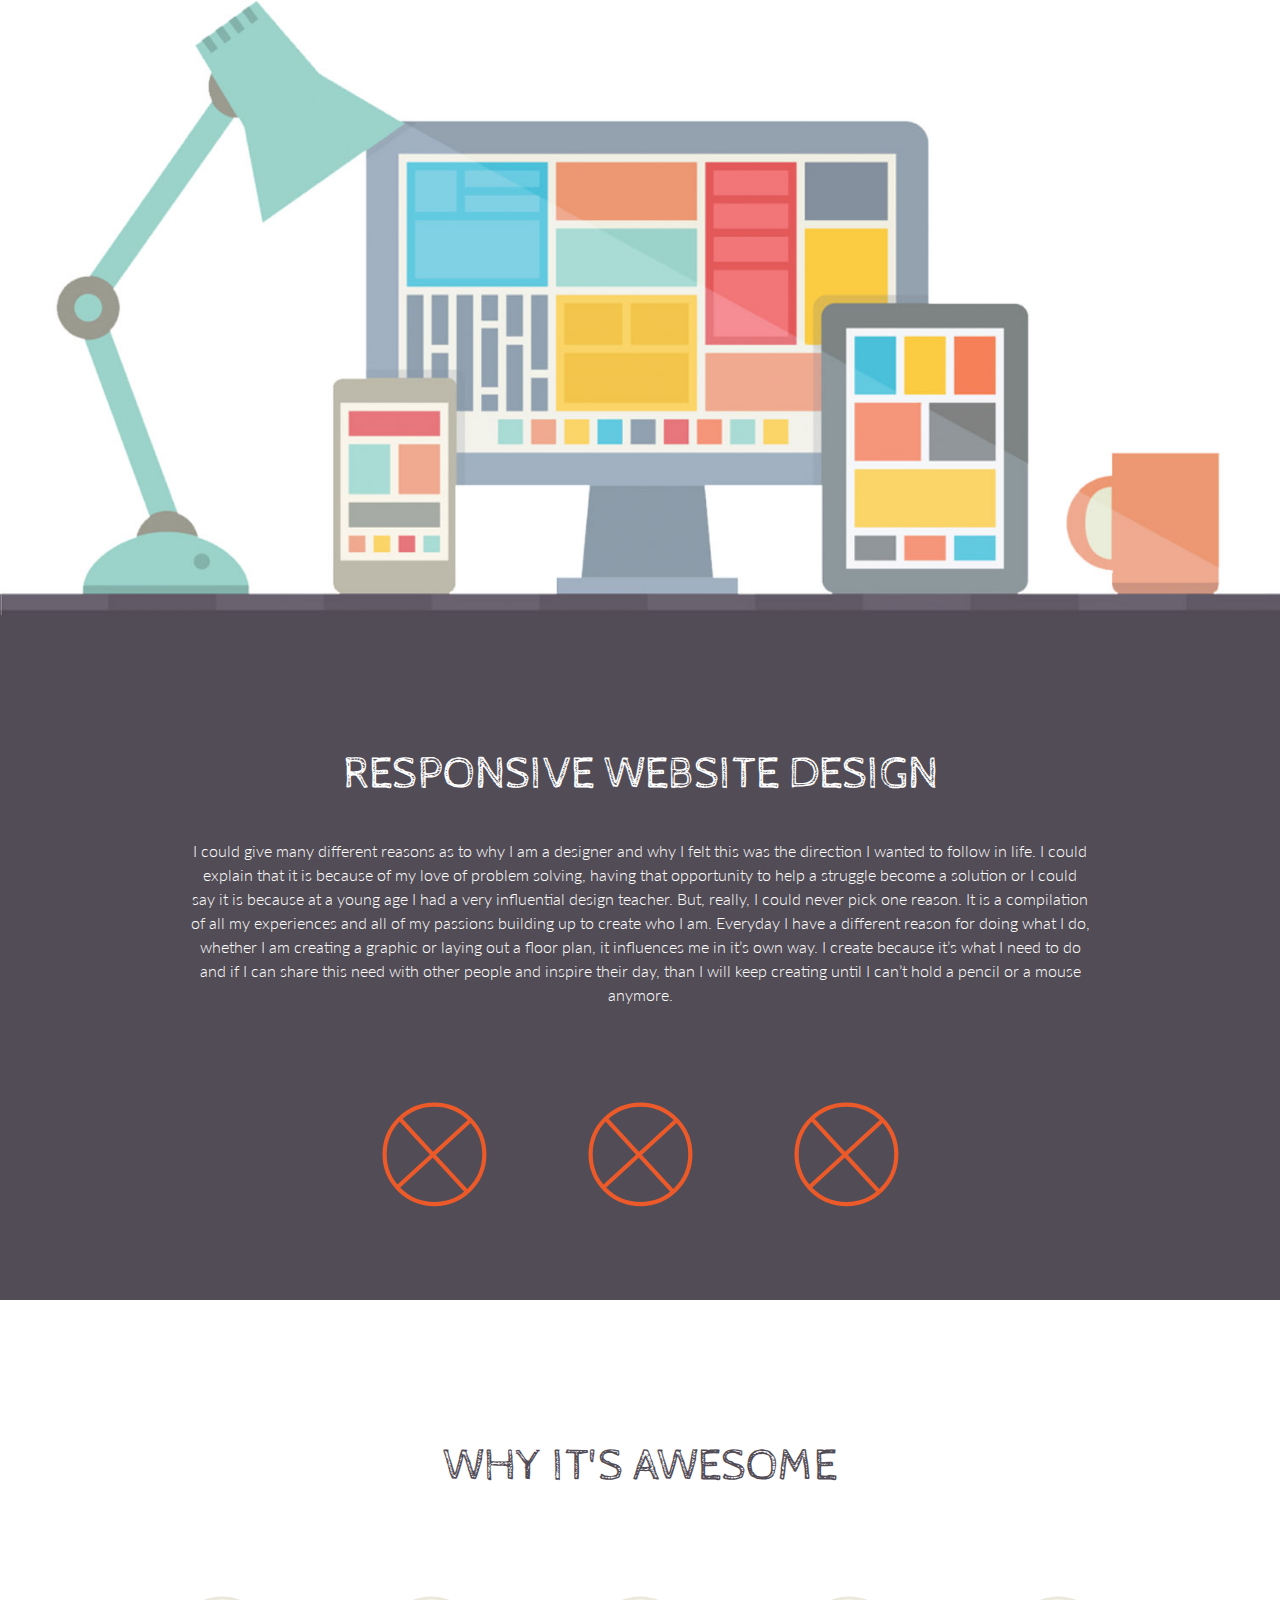
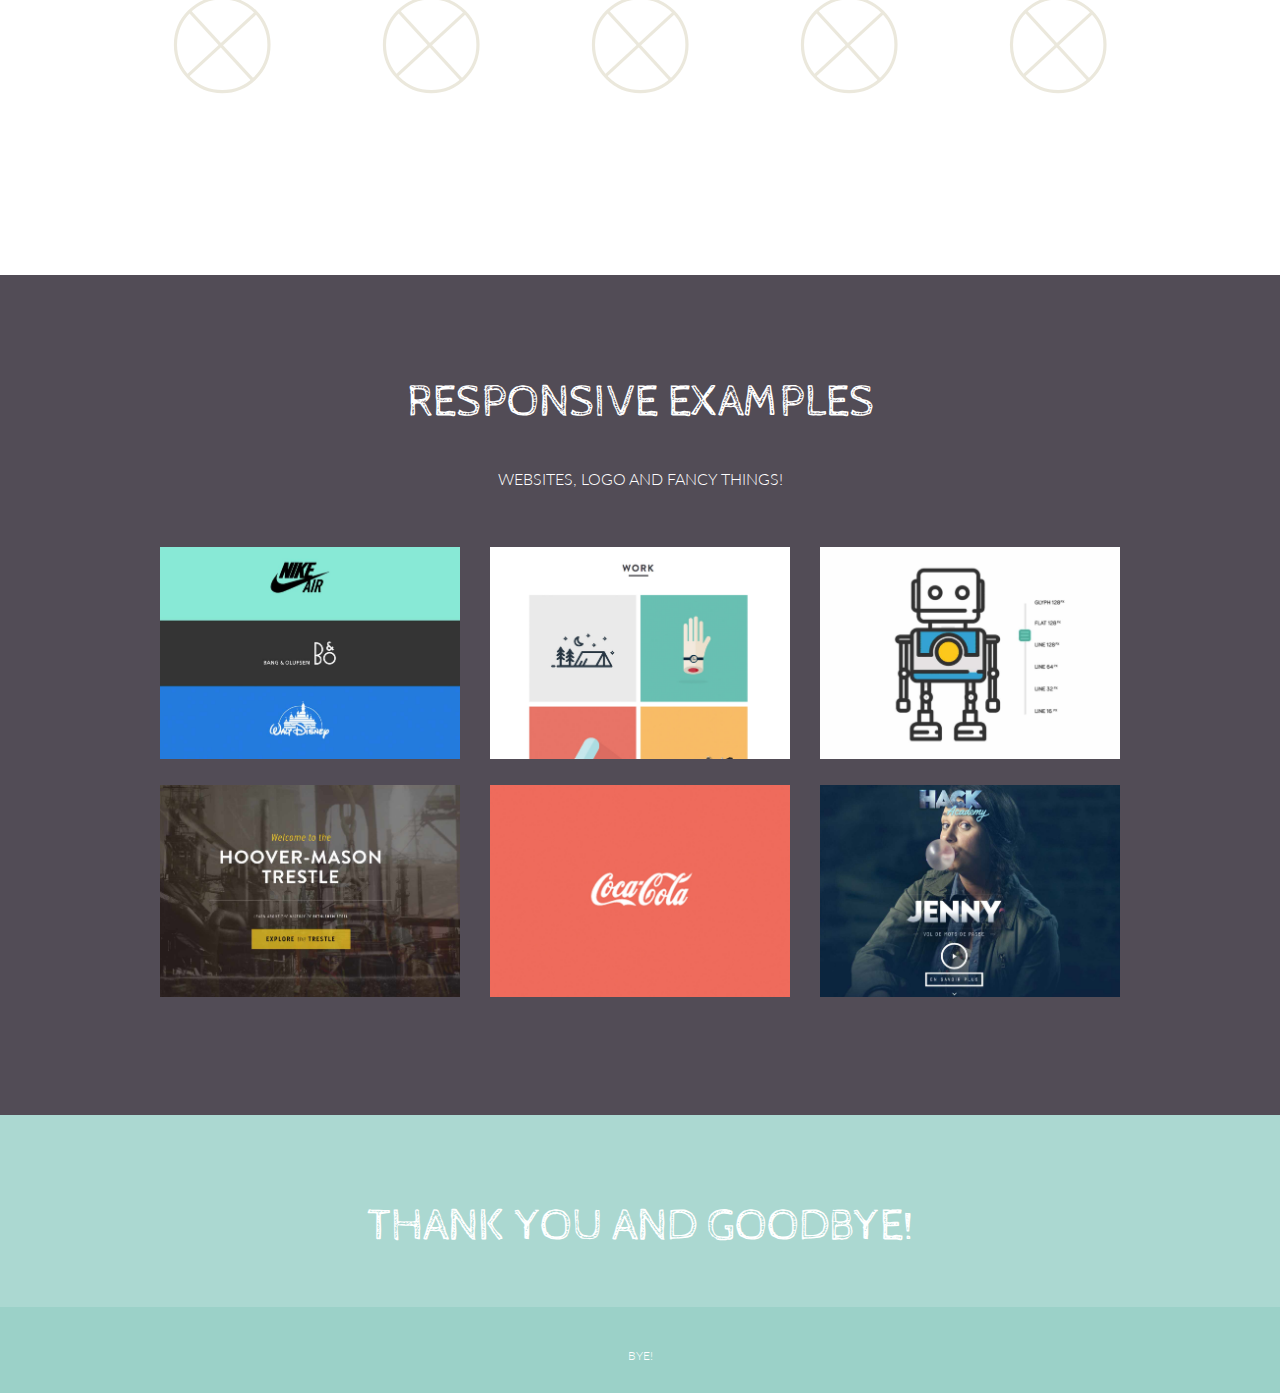
==== index.html @ fa308314 "initial commiy" ====
<!DOCTYPE html>
<html lang="en-ca">
<head>
	<meta charset="utf-8">
	<title>Responsive Website Design</title>
	<link href="css/main.css" rel="stylesheet">
	<link href="css/figure.css" rel="stylesheet">
	<link href='http://fonts.googleapis.com/css?family=Oswald:400,300,700' rel='stylesheet' type='text/css'>
	<link href='http://fonts.googleapis.com/css?family=Lato:300,400,300italic,400italic' rel='stylesheet' type='text/css'>
	<link href='https://fonts.googleapis.com/css?family=Cabin+Sketch' rel='stylesheet' type='text/css'>

</head>
<body>

<!-- <div class="nav">
	<a href="index.html"><img class="slogo" src="img/dot-o1.svg"></a>
	<ul class="links">
		<li><a href="#contact">CONTACT</a></li>
		<li><a href="#work">WOrk</a></li>
		<li><a href="#about">about</a></li>
	</ul>
</div>  -->

<section class="logo-section">
	<img class="logo" src="img/logo.svg" alt=""> 
	<!--<img class="arrow animated animation-name bounce" src="img/arrow.svg" alt="">  -->
</section>
	

<div id="about">
<section class="about-section">
	<h1> Responsive Website Design </h1>
	<p>I could give many different reasons as to why I am a designer and why I felt this was the direction I wanted to follow in life. I could explain that it is because of my love of problem solving, having that opportunity to help a struggle become a solution or I could say it is because at a young age I had a very influential design teacher. But, really, I could never pick one reason. It is a compilation of all my experiences and all of my passions building up to create who I am. Everyday I have a different reason for doing what I do, whether I am creating a graphic or laying out a floor plan, it influences me in it’s own way. I create because it’s what I need to do and if I can share this need with other people and inspire their day, than I will keep creating until I can’t hold a pencil or a mouse anymore.</p>
	<img class="me" src="img/dot-o1.svg" alt="">
	<img class="me" src="img/dot-o2.svg" alt="">
	<img class="me" src="img/dot-o3.svg" alt="">
</section>
</div>

<div id="designer">
<section class="designer-section">
	<h2>Why It's Awesome</h2>

	<figure class="card">
	<img class="designer" src="img/dot-1.svg" alt="web">
	<figcaption class="card__text">User Exprience</figcaption>
	</figure>

	<figure class="card">
	<img class="designer" src="img/dot-1.svg" alt="web">
	<figcaption class="card__text">Flexibility</figcaption>
	</figure>

	<figure class="card">
	<img class="designer" src="img/dot-1.svg" alt="web">
	<figcaption class="card__text">Looks Cool</figcaption>
	</figure>

	<figure class="card">
	<img class="designer" src="img/dot-1.svg" alt="web">
	<figcaption class="card__text">Print</figcaption>
	</figure>

	<figure class="card">
	<img class="designer" src="img/dot-1.svg" alt="web">
	<figcaption class="card__text">Marketing</figcaption>
	</figure>
</section>
</div>

<div id="work">
<section class="folio-section">
	<h1>Responsive Examples</h1>
	<p class="about">WEBSITES, LOGO AND FANCY THINGS!</p>
</section> 

<section class="portfolio-section">
	<a href="http://www.responsivelogos.co.uk/" target="_blank"><img class="portfolio fade" src="img/placeholder2.jpg" alt=""></a>
	<a href="http://sarahbootsma.ca/" target="_blank"><img class="portfolio fade" src="img/placeholder3.jpg" alt=""></a>
	<a href="http://iconsresponsive.com/" target="_blank"><img class="portfolio fade" src="img/placeholder4.jpg" alt=""></a>
</section> 

<section class="portfolio2-section">
	<a href="http://hoovermason.com/#/" target="_blank"><img class="portfolio fade" src="img/placeholder5.jpg" alt=""></a>
	<a href="whttp://www.hack-academy.fr/" target="_blank"><img class="portfolio fade" src="img/placeholder6.jpg" alt="NAV"></a>
	<a href="http://www.hack-academy.fr/" target="_blank"><img class="portfolio fade space" src="img/placeholder7.jpg" alt=""></a>
</section> 
</div> 

<div id="contact">
<section class="contact-section">
	<h1>THANK YOU AND GOODBYE!</h1> 
	<!-- <p class="connect1">THANK YOU AND GOODBYE!</p> -->
    <!--<a href="https://www.linkedin.com/pub/adriana-granieri/27/a6/6a0"><img class="icons" src="img/dot-1.svg" alt="LinkedIn"></a>
    <a href="mailto:a.granieri@hotmail.com"><img class="icons" src="img/dot-1.svg" alt="Email"></a>
    <a href="https://twitter.com/granz89"><img class="icons" src="img/dot-1.svg" alt="Twitter"></a> -->
 </section>
 <section class="contact1-section">
	<p class="connect2">BYE!</p>
</section> 
</div>

<script src="http://code.jquery.com/jquery-2.1.1.min.js"></script>
<script src="js/waypoints.min.js"></script>
<script src="js/main.js"></script>
<script>
$(window).scroll(function() {    
    var scroll = $(window).scrollTop();

    if (scroll >= 700) {
        $(".nav").addClass("scrolling");
    } else {
        $(".nav").removeClass("scrolling");
    }
});
</script>

</body>
</html>
---- css/main.css ----
body {
	margin: 0;
	padding: 0;
	font: normal 100%/1.5 "Lato","sans-serif";
	font-weight: 300;
	background-color: #524c56; /*#EBE8DC;*/
	color: #FFFFFF;
}

img {
	display: block;
	margin: 0 auto;
}

section {
	padding: 10rem 0;
}

h1{
	font-family: "Cabin Sketch", "sans-serif";
	font-size: 45px;
	font-weight: 400;
	text-transform: uppercase;
}

h2 {
	font-family: "Cabin Sketch", "sans-serif";
	font-size: 45px;
	font-weight: 400;
	text-align: center;
	text-transform: uppercase;
	color: #524c56;	
}

h3 {
	font-family: "Lato", "sans-serif";
	font-size: 45px;
	font-weight: 400;
	text-align: center;
	text-transform: uppercase;
	color: #EBE8DC;	
}

h4 {
	text-align: center;
	font-size: 25px;
	font-weight: 400;
	margin: 0.25em 6.5%;
	color: #EBE8DC;
	font-family: Oswald, "sans serif";
	text-transform: uppercase;
}

.colour{
	color: ##524c56;
}

.nav.scrolling {
	opacity: 1;
	background-color: #404143;
	transition: all 500ms linear;
}

.nav{
	position: fixed;
	width: 100%;
	height: 100px;
	top: 0;
	z-index: 999;
	padding-top: 0.75em;
	opacity: 0;
}

.links li{
	display: inline-block;
	float: right;
	margin-right: 1.5rem;
}

.links li a{
	display: inline-block;
	min-width: 100px;
	font-size: 1em;
	line-height: 50px;
	color: #abd8d1; /*#EBE8DC;*/
	text-transform: uppercase;
	text-decoration: none;
}

.slogo{
	float: left;
	position: fixed;
	width: 100px;
}

.links{
	position: fixed;
	width: 100%;
	height: 100px;
}

.logo{
	width: 600px;
	z-index: 3;
}

.arrow{
	width: 65px;
	padding-top: 5em;
}

.animated { 
    -webkit-animation: 2s infinite; 
    animation: 2s infinite; 
    -webkit-animation-fill-mode: both; 
    animation-fill-mode: both; 
}

@-webkit-keyframes bounce { 
    0%, 20%, 50%, 80%, 100% {-webkit-transform: translateY(0);} 
    40% {-webkit-transform: translateY(-30px);} 
    60% {-webkit-transform: translateY(-15px);} 
} 
  
@keyframes bounce { 
    0%, 20%, 50%, 80%, 100% {transform: translateY(0);} 
    40% {transform: translateY(-30px);} 
    60% {transform: translateY(-15px);} 
} 
  
.bounce { 
    -webkit-animation-name: bounce; 
    animation-name: bounce; 
}

.logo-section {
	background: transparent url("../img/placeholder.jpg") no-repeat center top;
	background-size: cover;
	padding: 6rem 0 7rem;
	z-index: 2;
}

.about-section {
	text-align: center;
	padding: 6rem 0 4rem;
}

#about {
   width: 900px;
   margin: 0 auto;
}


.dipper {
	width: 200px;
	opacity: 0;
}

.js-dipper-fade {
	-webkit-animation: dipper-fade 1s linear forwards;

}

@-webkit-keyframes dipper-fade {
	0% {
		opacity: 0;
	}
	100% {
		opacity: 1;
	}
}


.folio-section {
	text-align: center;
	padding: 4rem 0 1rem;
}

.folio2-section {
	display: none;
}

.portfolio-section {
	text-align: center;
	padding: 1.5rem 0 0;
}

.portfolio1-section {
	text-align: center;
	/*padding: 1.3rem 0 0;*/
}

.portfolio2-section {
	text-align: center;
	padding: 1.25rem 0 7rem;
}

.portfolio{
	width: 300px;
	display: inline-block;
	margin: 0 1%;
}


.js-shuttle-fade {
-webkit-animation: shuttle-fade 1s linear forwards;

}

@-webkit-keyframes shuttle-fade {
	0% {
		opacity: 0;
		transform: translateY(100px);
	}
	100% {
		opacity: 1;
	}
}

.me {
	width: 175px;
	display: inline-block;
	margin: 4em 1.5% 0.5em;
}

.designer{
	width: 100px;
	display: inline-block;
	margin: 3.5em 1.5%;
}


.designer-section {
	/*background: transparent url("../img/placeholder1.jpg") no-repeat center;*/
	background-color: #ffffff;
	background-size: cover;
	text-align: center;
	text-transform: uppercase;
	padding: 6rem 0 7rem;
}

.contact {
	text-align: center;
	font-size: 15px;
	display: inline-block;
	margin: 0.25em 6.5%;
}

.contact-section {
	text-align: center;
	background-color: #abd8d1;
	padding: 3rem 0 1rem;
}

.contact1-section {
	text-align: center;
	background-color: #9bd1c8;
	padding: 1rem 0 1rem;
}

.connect1 {
	text-align: center;
	font-size: 15px;
	margin: 0.25em 6.5% 4em;
	color: #EBE8DC;
}

.connect2 {
	text-align: center;
	font-size: 12px;
	margin: 2em 6.5% 1em;
	color: #FFFFFF;

	text-transform: uppercase;
}

.icons {
	width: 80px;
	display: inline-block;
	margin: 0.25em 4.75%;
}

.fade {
   opacity: 1;
   transition: opacity .25s ease-in-out;
   -moz-transition: opacity .25s ease-in-out;
   -webkit-transition: opacity .25s ease-in-out;
   }

   .fade:hover {
      opacity: 0.5;
      }

/*------------------- Media Quiery ----------------*/

@media screen and (max-width: 1100px) {
	
.portfolio {
	width: 250px;
}

.portfolio1-section,
.portfolio2-section {
}

#about {
   margin: 0 auto;
   width: 700px;
}

/*------------------- Media Quiery ----------------*/

@media screen and (max-width: 900px) {

.about-section {
	text-align: center;
	padding: 4rem 0 2rem;
}

#about {
   margin: 0 auto;
   width: 600px;
}

.portfolio {
	width: 200px;
}


/*------------------- Media Quiery ----------------*/

@media screen and (max-width: 700px) {
	
body {
	font: normal 90%/1.5 "Open Sans","sans-serif";
}

.logo {
	width: 400px;
}

.logo-section {
	padding: 13rem 0;
}

h1,
.header,
.header1 {
	font-size: 40px;
}

.about-section {
	text-align: center;
	padding: 4rem 0 2rem;
}

#about {
   margin: 0 auto;
   width: 450px;
}

.me {
	width: 90px;
	display: inline-block;
	margin: 4em 1.5% 0.5em;
}

.designer{
	width: 70px;
	display: inline-block;
	margin: 1.5em 1%;
}

.designer-section {
	padding: 1.5rem 0 2rem;
}

.header {
	padding: 0 2rem;
}

.about {
	padding: 0 1.75rem;
}

.portfolio {
	width: 400px;
}

.portfolio1-section,
.portfolio2-section {
	padding: 0;
}

.space{
	padding-bottom: 6rem;
}

/* -------- 480 ------------ */

@media screen and (max-width: 480px) {
	
body {
	font: normal 75%/1.5 "open sans","sans serif";
}

.logo {
	width: 225px;
}

.logo-section {
	padding: 10rem 0;
}

h1,
.header,
.header1 {
	font-size: 30px;
}

.about-section {
	text-align: center;
	padding: 2rem 0 1rem;
}

#about {
   width: 300px;
   margin: 0 auto;
}

.me {
	width: 70px;
	display: inline-block;
	margin: 4em 1.5% 0.5em;
}

.designer{
	width: 70px;
	display: inline-block;
	margin: 1.5em 1.5%;
}

.designer-section {
	padding: 1.5rem 0 2rem;
}

.header {
	padding: 0 2rem;
}

.about {
	padding: 0 1.75rem;
}

.portfolio {
	width: 250px;
}

.portfolio1-section,
.portfolio2-section {
	padding: 0rem 0 0;
}

}
---- css/figure.css ----
* {
	box-sizing: border-box;
}

.card {
	margin: 0 auto;
	width: 16%;
	position: relative;
	overflow: hidden;
	display: inline-block;
	
	-webkit-animation: slide-up 2000ms linear;
	animation: slide-up 2000ms linear;
}

.card__text {
	background-color: #abd8d1;
	font-weight: 400;
	color: #ffffff;
	color: #;
	padding: 1em;
	width: 100%;
	position: absolute;
	bottom: -4em;
	opacity: 0;
	transition: all 500ms linear;
}

.card:hover .card__text {
	bottom: 0;
	opacity: 1;
}

@-webkit-keyframes slide-up {

	0% {
		top: 10em;

	}

	100% {
		top: 0;

	}
}

@keyframes slide-up {

	0% {
		top: 10em;

	}

	100% {
		top: 0;

	}
}

@media screen and (max-width: 600px) {


.card {
	margin: 0 auto;
	width: 30%;
	position: relative;
}

.card__text {
	background-color: #ED5A2A;
	color: #EBE8DC;
	color: #;
	padding: 1em;
	width: 100%;
	position: absolute;
}

.card:hover .card__text {
	bottom: 0;
	opacity: 1;
}

}

@media screen and (max-width: 400px) {


.card {
	margin: 0 auto;
	width: 100%;
	position: relative;
	display: block;
}

.card__text {
	background-color: #ED5A2A;
	color: #EBE8DC;
	color: #;
	padding: 1em;
	width: 100%;
	position: absolute;
}

.card:hover .card__text {
	bottom: 0;
	opacity: 1;
}

}
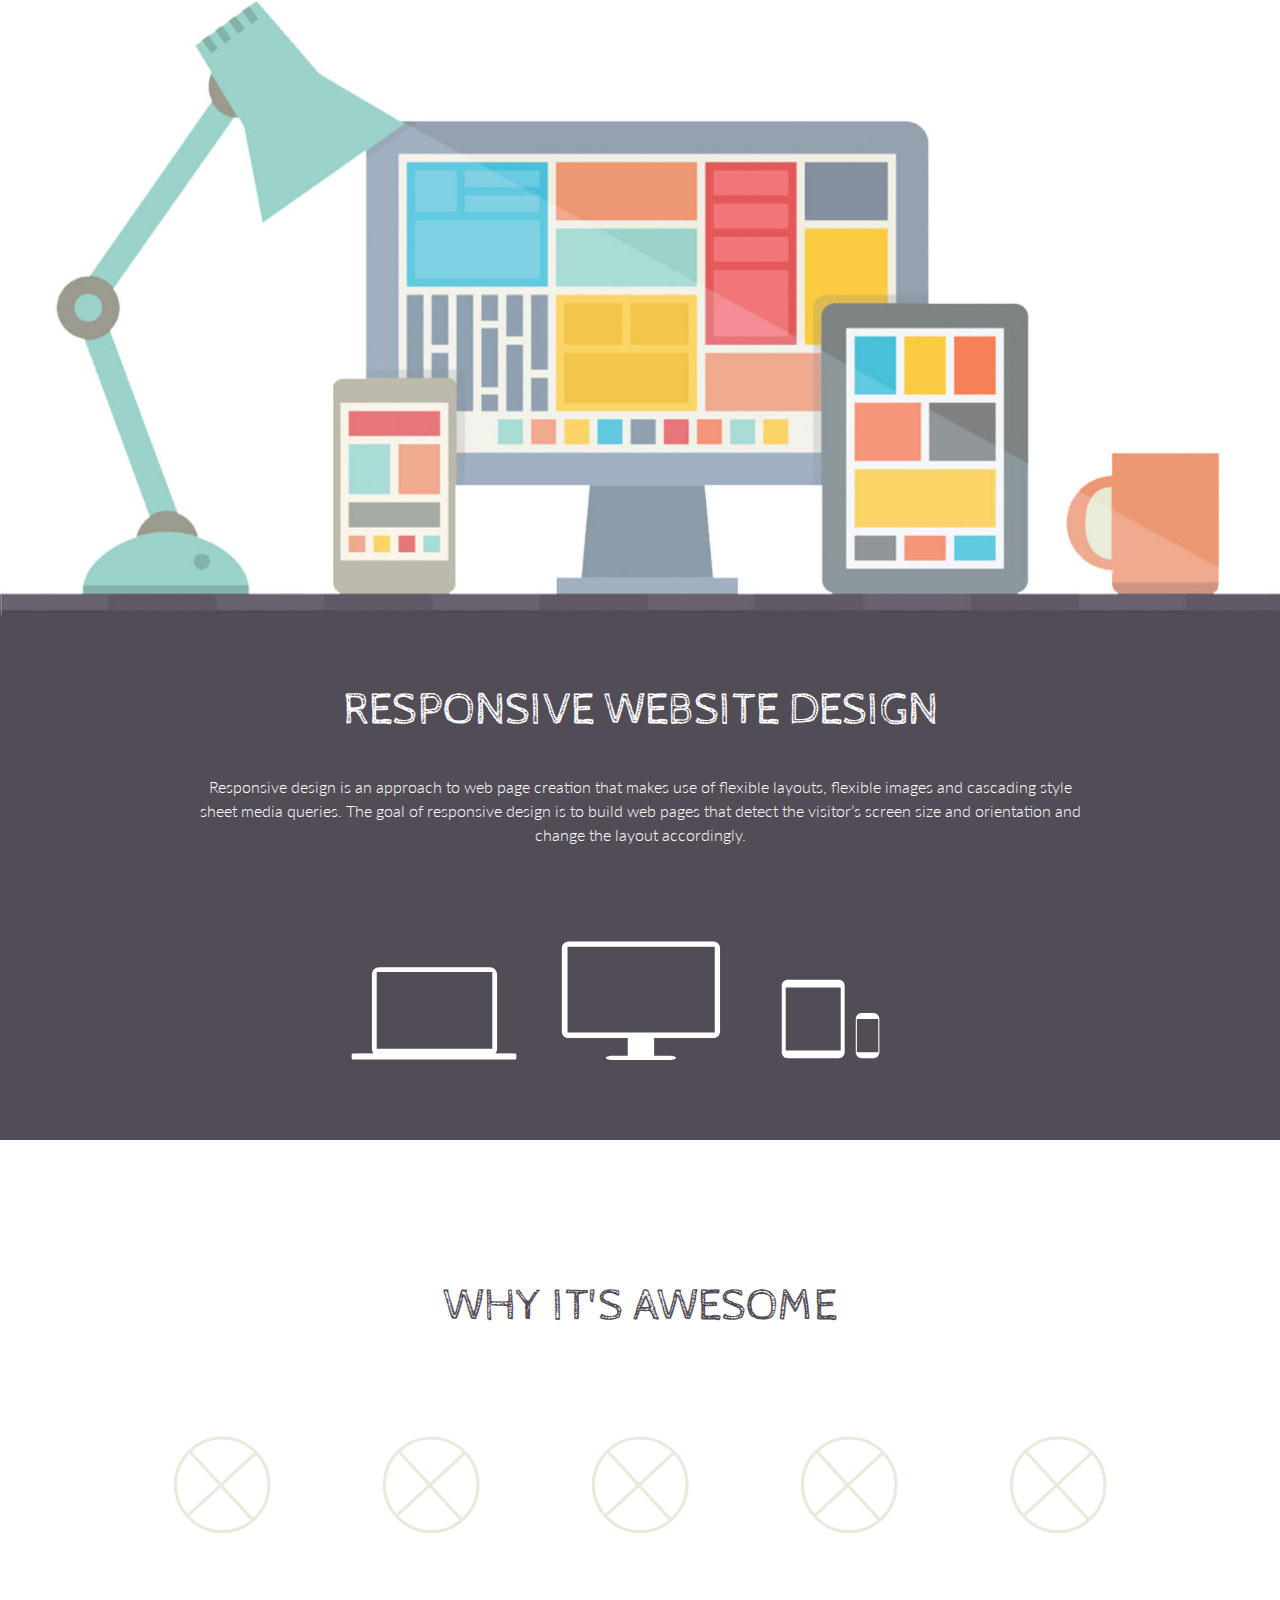
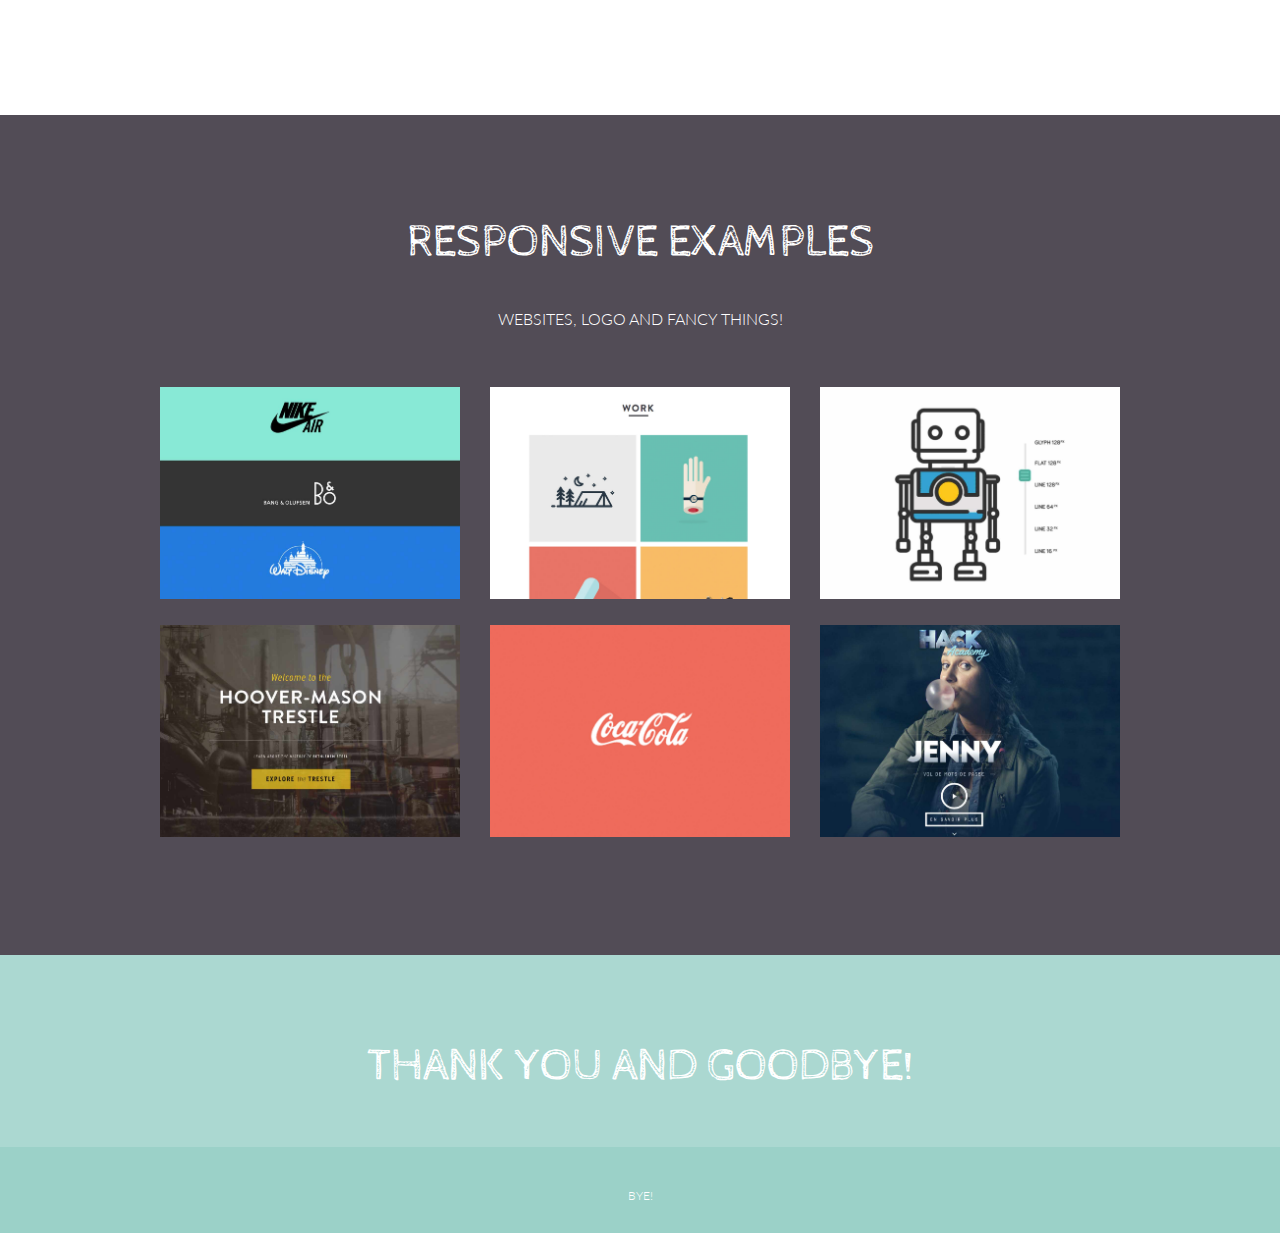
==== commit 5b705fe0: "stuff" ====
--- a/index.html
+++ b/index.html
@@ -30,7 +30,7 @@
 <div id="about">
 <section class="about-section">
 	<h1> Responsive Website Design </h1>
-	<p>I could give many different reasons as to why I am a designer and why I felt this was the direction I wanted to follow in life. I could explain that it is because of my love of problem solving, having that opportunity to help a struggle become a solution or I could say it is because at a young age I had a very influential design teacher. But, really, I could never pick one reason. It is a compilation of all my experiences and all of my passions building up to create who I am. Everyday I have a different reason for doing what I do, whether I am creating a graphic or laying out a floor plan, it influences me in it’s own way. I create because it’s what I need to do and if I can share this need with other people and inspire their day, than I will keep creating until I can’t hold a pencil or a mouse anymore.</p>
+	<p>Responsive design is an approach to web page creation that makes use of flexible layouts, flexible images and cascading style sheet media queries.  The goal of responsive design is to build web pages that detect the visitor’s screen size and orientation and change the layout accordingly.</p>
 	<img class="me" src="img/dot-o1.svg" alt="">
 	<img class="me" src="img/dot-o2.svg" alt="">
 	<img class="me" src="img/dot-o3.svg" alt="">
--- a/css/main.css
+++ b/css/main.css
@@ -142,7 +142,7 @@
 
 .about-section {
 	text-align: center;
-	padding: 6rem 0 4rem;
+	padding: 2rem 0 4rem;
 }
 
 #about {
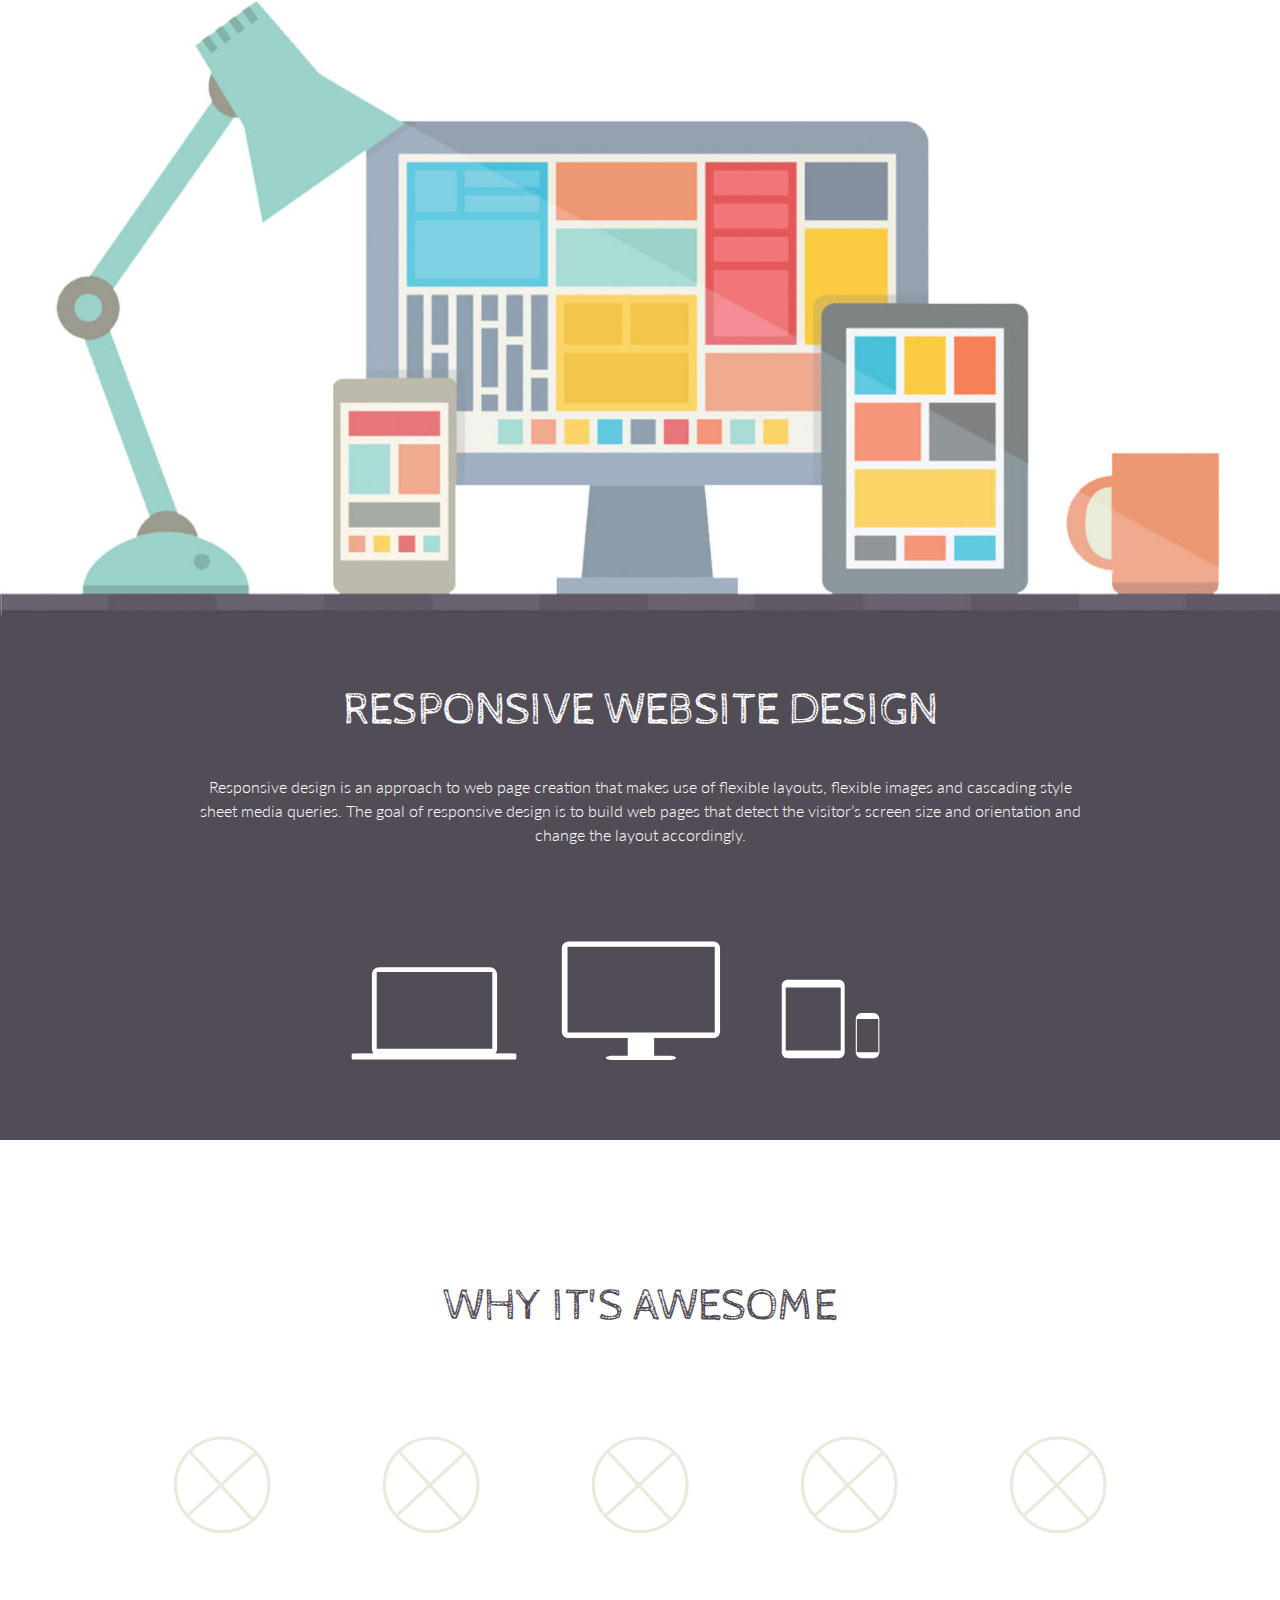
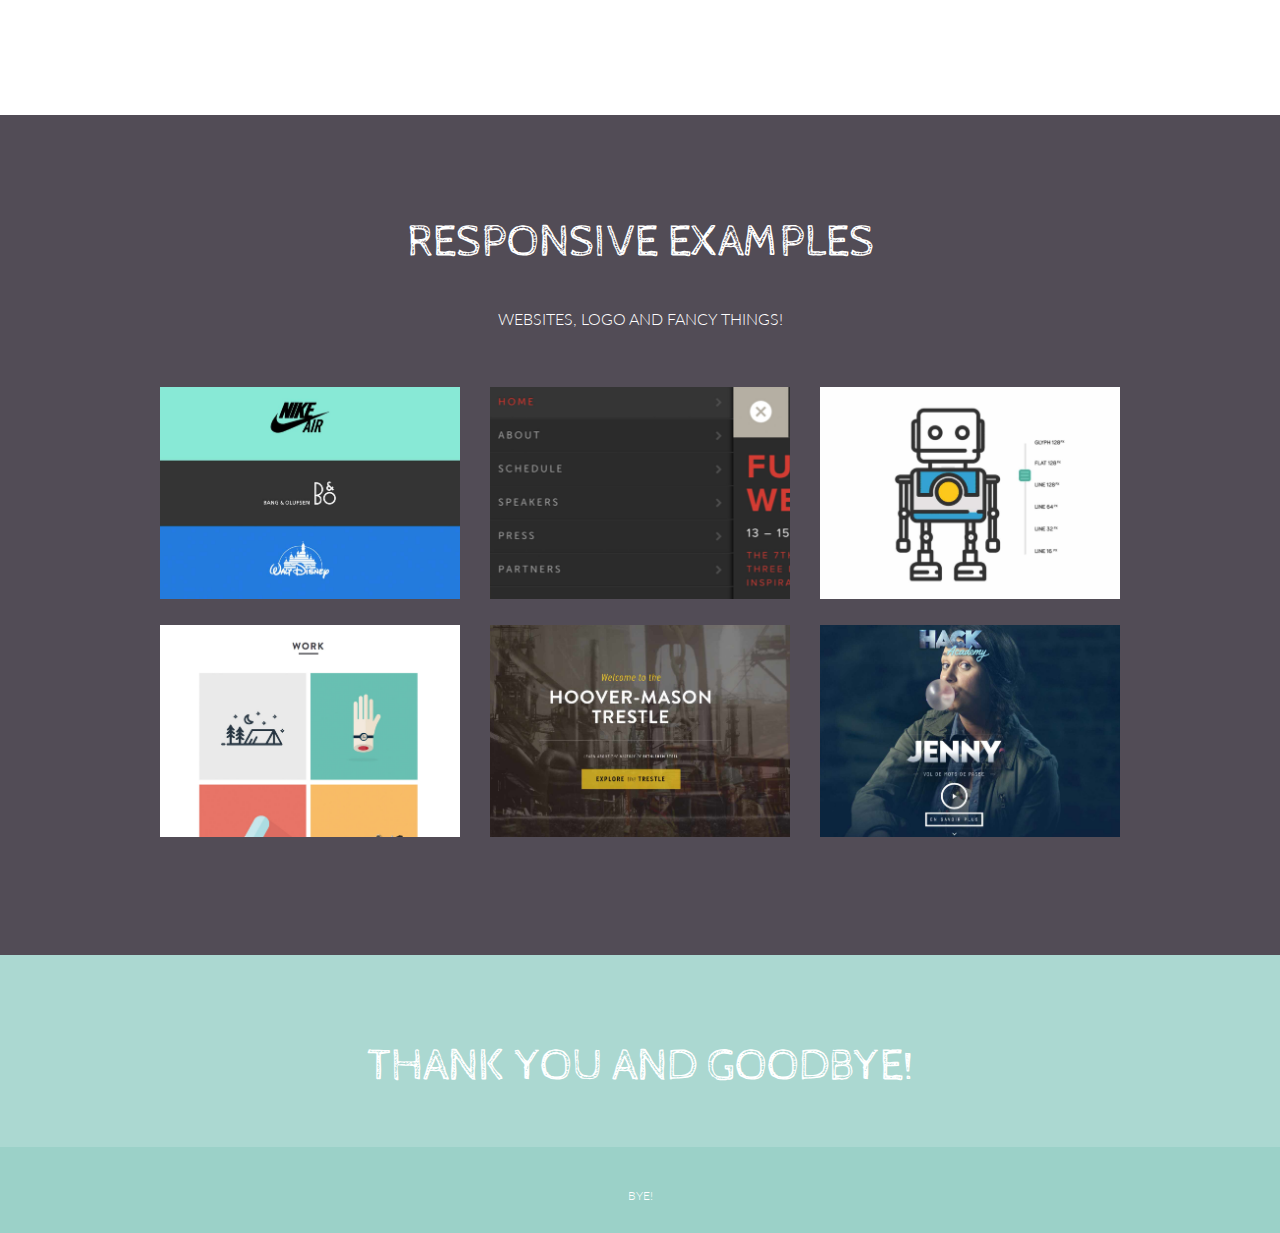
==== commit 987d9f71: "LINKS" ====
--- a/index.html
+++ b/index.html
@@ -58,12 +58,12 @@
 
 	<figure class="card">
 	<img class="designer" src="img/dot-1.svg" alt="web">
-	<figcaption class="card__text">Print</figcaption>
+	<figcaption class="card__text">Google Says So</figcaption>
 	</figure>
 
 	<figure class="card">
 	<img class="designer" src="img/dot-1.svg" alt="web">
-	<figcaption class="card__text">Marketing</figcaption>
+	<figcaption class="card__text">Speed</figcaption>
 	</figure>
 </section>
 </div>
@@ -76,13 +76,13 @@
 
 <section class="portfolio-section">
 	<a href="http://www.responsivelogos.co.uk/" target="_blank"><img class="portfolio fade" src="img/placeholder2.jpg" alt=""></a>
-	<a href="http://sarahbootsma.ca/" target="_blank"><img class="portfolio fade" src="img/placeholder3.jpg" alt=""></a>
+	<a href="https://futureofwebdesign.com/london-2013/" target="_blank"><img class="portfolio fade" src="img/placeholder6.jpg" alt="NAV"></a>
 	<a href="http://iconsresponsive.com/" target="_blank"><img class="portfolio fade" src="img/placeholder4.jpg" alt=""></a>
 </section> 
 
 <section class="portfolio2-section">
+	<a href="http://sarahbootsma.ca/" target="_blank"><img class="portfolio fade" src="img/placeholder3.jpg" alt=""></a>
 	<a href="http://hoovermason.com/#/" target="_blank"><img class="portfolio fade" src="img/placeholder5.jpg" alt=""></a>
-	<a href="whttp://www.hack-academy.fr/" target="_blank"><img class="portfolio fade" src="img/placeholder6.jpg" alt="NAV"></a>
 	<a href="http://www.hack-academy.fr/" target="_blank"><img class="portfolio fade space" src="img/placeholder7.jpg" alt=""></a>
 </section> 
 </div> 
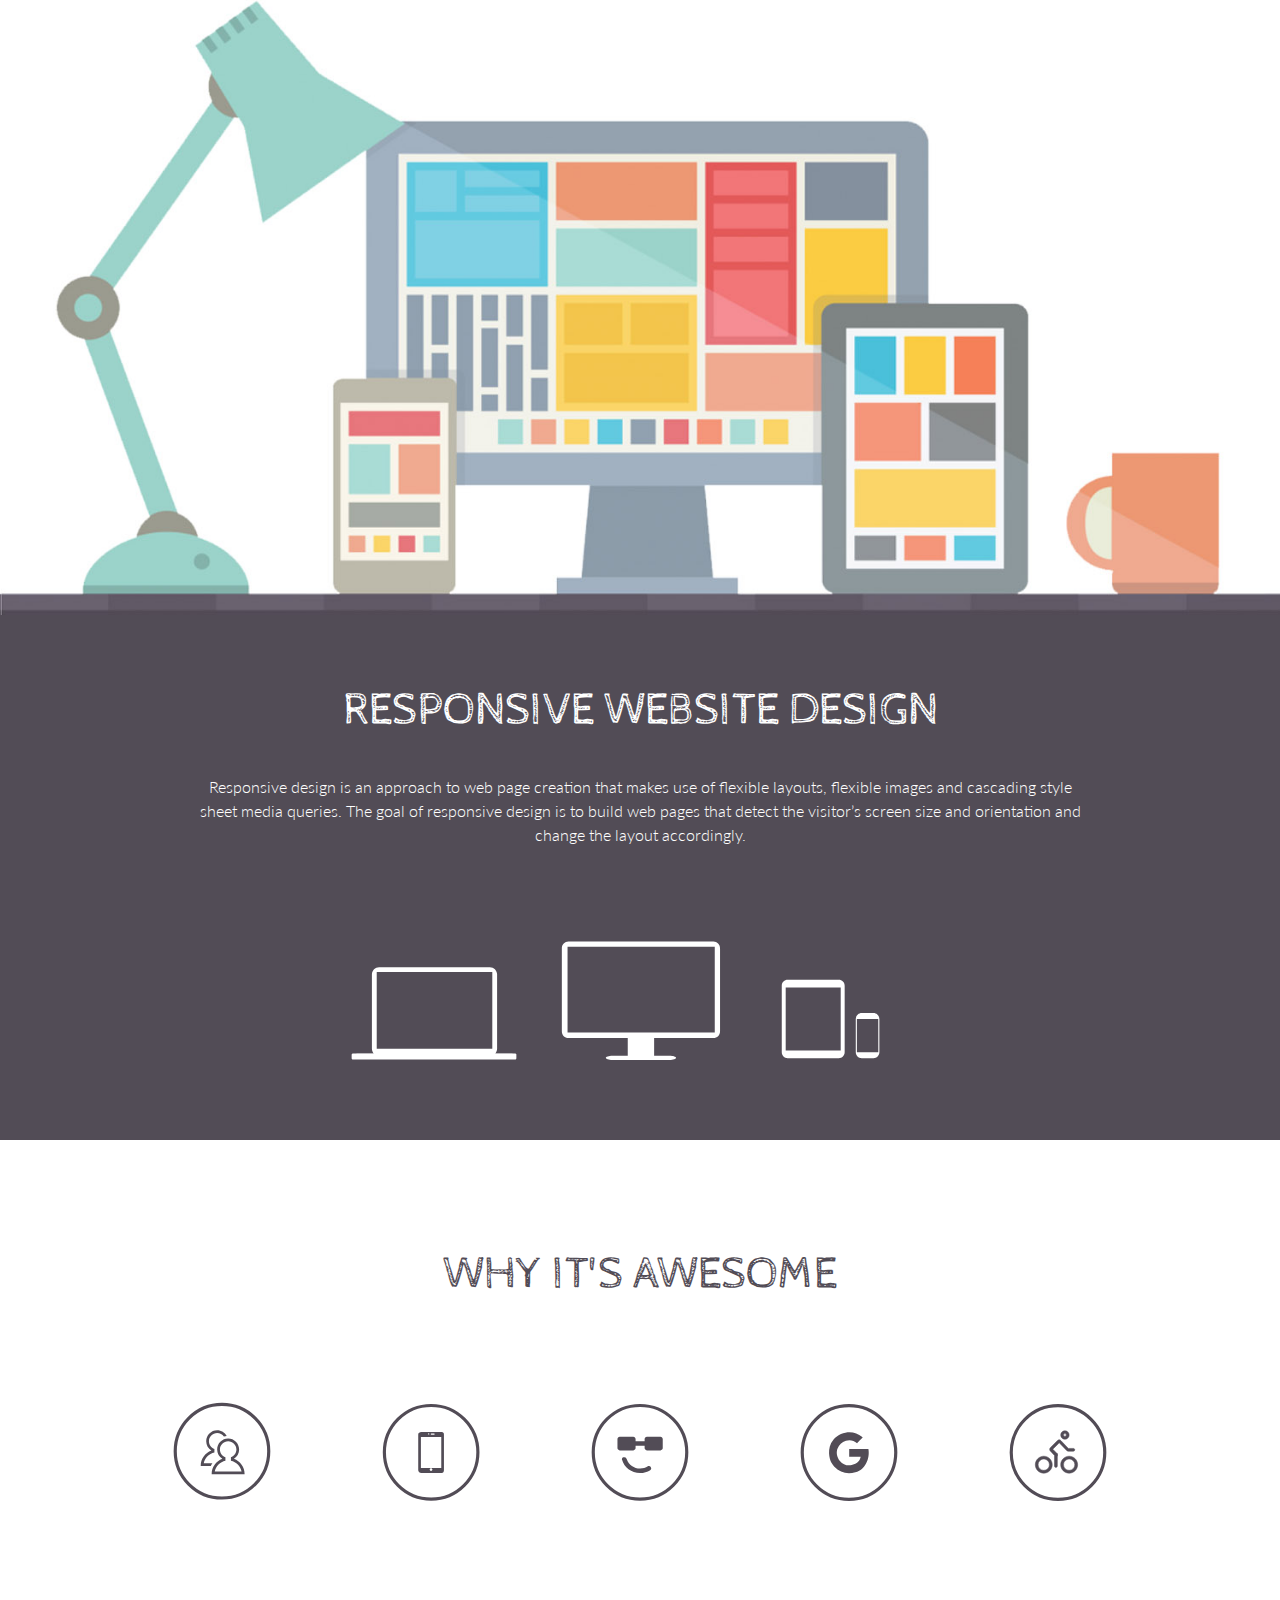
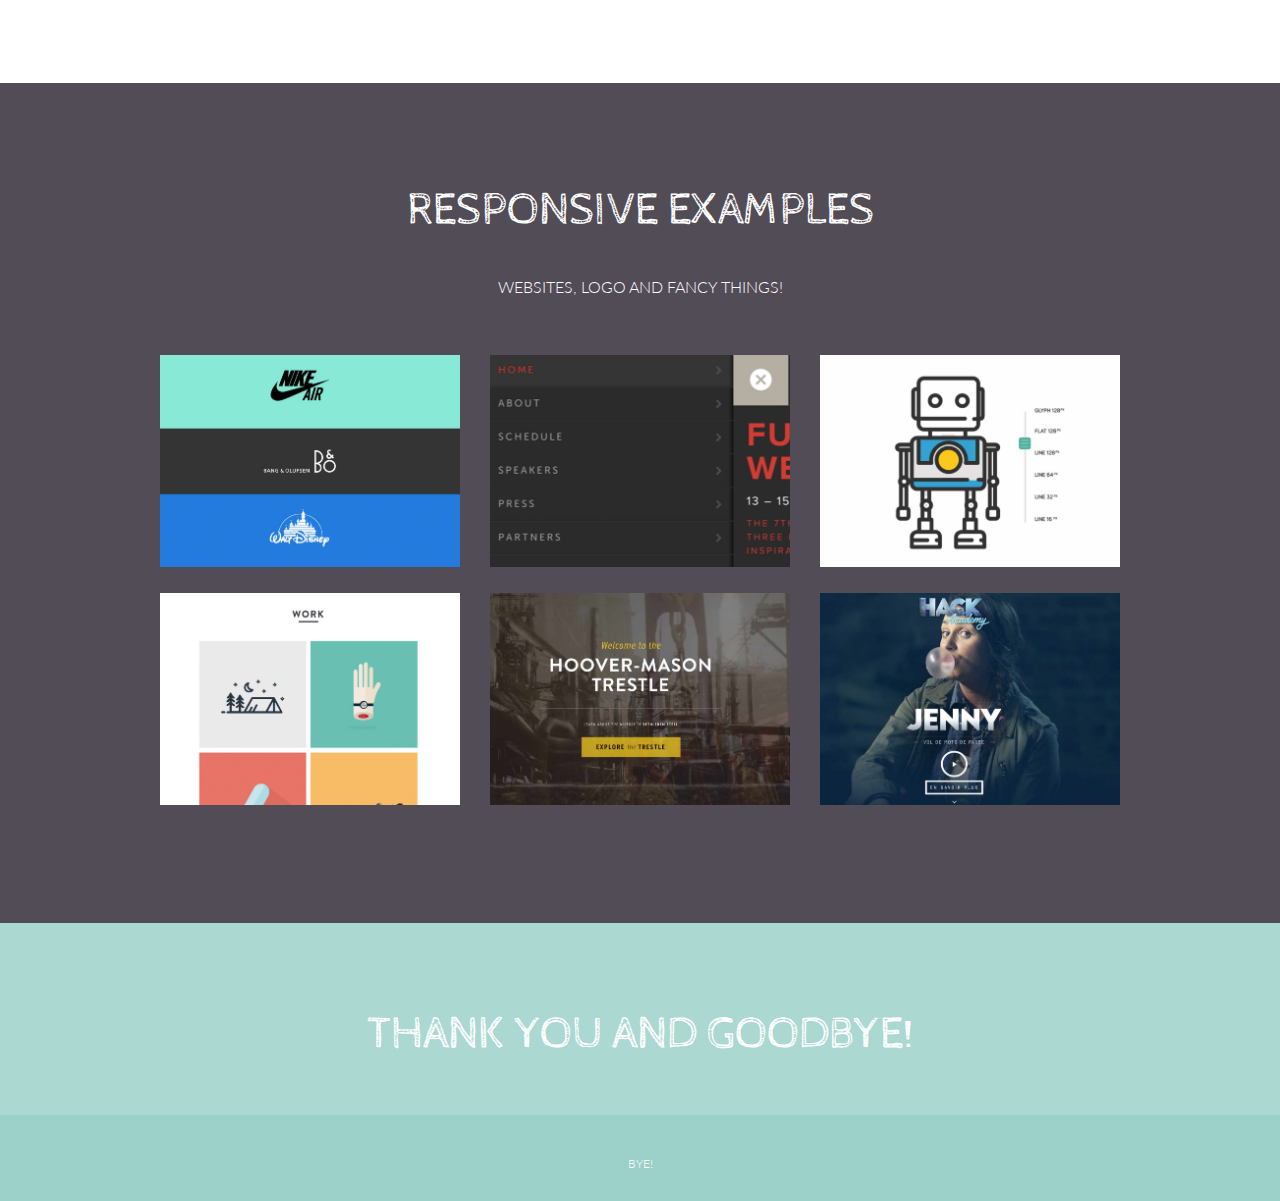
==== commit 3edd5782: "icons added" ====
--- a/index.html
+++ b/index.html
@@ -42,27 +42,27 @@
 	<h2>Why It's Awesome</h2>
 
 	<figure class="card">
-	<img class="designer" src="img/dot-1.svg" alt="web">
+	<img class="designer" src="img/why1.svg" alt="web">
 	<figcaption class="card__text">User Exprience</figcaption>
 	</figure>
 
 	<figure class="card">
-	<img class="designer" src="img/dot-1.svg" alt="web">
+	<img class="designer" src="img/why2.svg" alt="web">
 	<figcaption class="card__text">Flexibility</figcaption>
 	</figure>
 
 	<figure class="card">
-	<img class="designer" src="img/dot-1.svg" alt="web">
+	<img class="designer" src="img/why3.svg" alt="web">
 	<figcaption class="card__text">Looks Cool</figcaption>
 	</figure>
 
 	<figure class="card">
-	<img class="designer" src="img/dot-1.svg" alt="web">
+	<img class="designer" src="img/why4.svg" alt="web">
 	<figcaption class="card__text">Google Says So</figcaption>
 	</figure>
 
 	<figure class="card">
-	<img class="designer" src="img/dot-1.svg" alt="web">
+	<img class="designer" src="img/why5.svg" alt="web">
 	<figcaption class="card__text">Speed</figcaption>
 	</figure>
 </section>
--- a/css/main.css
+++ b/css/main.css
@@ -236,7 +236,7 @@
 	background-size: cover;
 	text-align: center;
 	text-transform: uppercase;
-	padding: 6rem 0 7rem;
+	padding: 4rem 0 7rem;
 }
 
 .contact {
